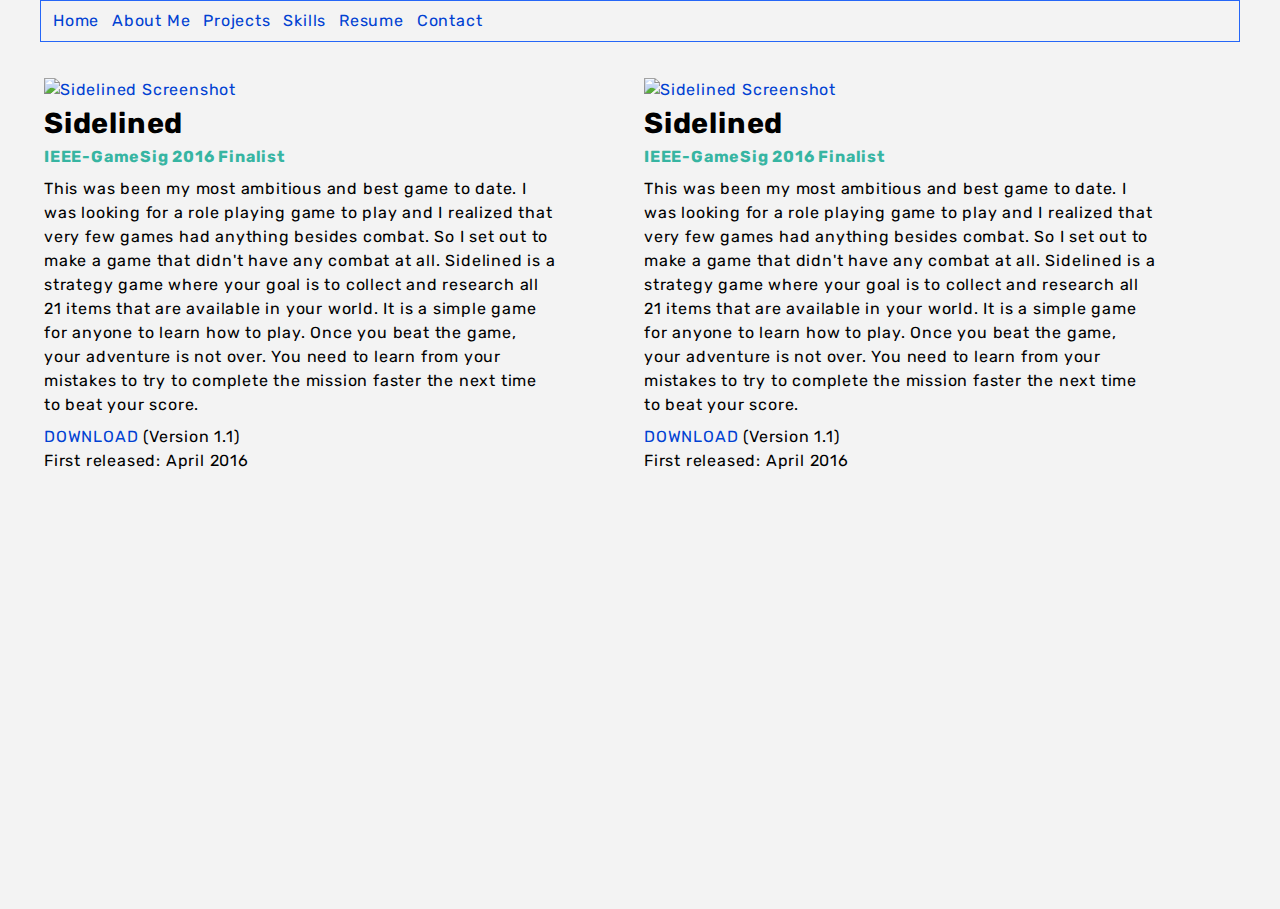
==== projects.html @ af9f98ec "added placeholder links on navbar and added projects page" ====
<!doctype html>
<html lang="en">
<head>
	<meta charset="UTF-8">
	<meta name="viewport" content="width=device-width, initial-scale=1">

	<title>Dustin Myers | Portfolio </title>



	
	
	
	
	

	

	<link rel="stylesheet" href="/css/main.css" type="text/css">
	<noscript>
		<style>
			.navbar-expand {
				display: none !important;
			}

			nav>.nav-list {
				height: auto !important;
				display: block !important;
			}
		</style>
	</noscript>
</head>
<body>
	<div class="container">
		
			<div class=></div>
		
		<nav>
			<button class="navbar-expand">Navigation <span class="navbar-expand-arrow">▼</span></button>
			<ul class="nav-list">
				<li class="nav-item"><a href="/">Home</a></li>
				<li class="nav-item"><a href="/about-me.html">About Me</a></li>
				<li class="nav-item"><a href="/projects.html">Projects</a></li>
				<li class="nav-item"><a href="/skills.html">Skills</a></li>
				<li class="nav-item"><a href="/resume.html">Resume</a></li>
				<li class="nav-item"><a href="/contact.html">Contact</a></li>
				
			</ul>
		</nav>
		
		<div class="row row-left">
			<div class="item-half" id="sidelined">
				<div class="item-contents">
					<a href="#">
						<img src="#" class="img-fluid game-image hover-zoom" alt="Sidelined Screenshot">
					</a>
					<div class="item-body-text">
						<h2 class="project-title">Sidelined</h2>
						<h6 class="award-line">IEEE-GameSig 2016 Finalist</h6>
						<p>
							This was been my most ambitious and best game to date. I was looking for a role playing game to play and I realized that very few games had anything besides combat. So I set out to make a game that didn't have any combat at all. Sidelined is a strategy game where your goal is to collect and research all 21 items that are available in your world. It is a simple game for anyone to learn how to play. Once you beat the game, your adventure is not over. You need to learn from your mistakes to try to complete the mission faster the next time to beat your score.
						</p>
						<p>
							<a href="/downloads/Sidelined%20Installer.exe">DOWNLOAD</a> (Version 1.1)
							<br>First released: April 2016
						</p>
					</div>
				</div>
			</div>

			
				<div class="item-half" id="sidelined">
					<div class="item-contents">
						<a href="#">
							<img src="#" class="img-fluid game-image hover-zoom" alt="Sidelined Screenshot">
						</a>
						<div class="item-body-text">
							<h2 class="project-title">Sidelined</h2>
							<h6 class="award-line">IEEE-GameSig 2016 Finalist</h6>
							<p>
								This was been my most ambitious and best game to date. I was looking for a role playing game to play and I realized that very few games had anything besides combat. So I set out to make a game that didn't have any combat at all. Sidelined is a strategy game where your goal is to collect and research all 21 items that are available in your world. It is a simple game for anyone to learn how to play. Once you beat the game, your adventure is not over. You need to learn from your mistakes to try to complete the mission faster the next time to beat your score.
							</p>
							<p>
								<a href="/downloads/Sidelined%20Installer.exe">DOWNLOAD</a> (Version 1.1)
								<br>First released: April 2016
							</p>
						</div>
					</div>
				</div>

			
		
		
	</div>
	<script src="/js/main.js"></script>
</body>
</html>
---- css/main.css ----
@import url("https://fonts.googleapis.com/css?family=Varela+Round|Rubik");

/* Core HTML */
html {
	min-height: 101%;
}

body {
	margin: 0;
	padding: 0 0.5rem;
	font-family: "Rubik", sans-serif;
	font-size: 16px;
	letter-spacing: 0.05em;
	line-height: 1.5;
	background-color: #f3f3f3;
	text-align: left;
}

* {
	box-sizing: border-box;
	font-family: inherit;
	letter-spacing: inherit;
	line-height: inherit;
	font-size: inherit;
}

table {
	border: 0;
	border-collapse: collapse;
}

td {
	vertical-align: top;
}

th,
td {
	text-align: inherit;
}

article,
aside,
dialog,
figcaption,
figure,
footer,
header,
hgroup,
main,
nav,
section {
	display: block;
}

pre,
code {
	font-family: "Courier New", Courier, monospace;
}

hr {
	border-style: solid;
	border-width: 0.25rem;
	border-color: #135cff;
	border-top: 1px solid #135cff;
	margin-bottom: 0.25rem;
	height: 0;
}

input[type="button"],
input[type="submit"] {
	cursor: pointer;
}

button, .button {
	background: #e4e4e4;
	border: 1px solid #aaaaaa;
	border-radius: 0.5rem;
	padding: 0.5rem;
	cursor: pointer;
}

textarea {
	overflow: auto;
	resize: vertical;
}

a {
	text-decoration: none;
	cursor: pointer;
	color: #0041d2;
	background-color: transparent;
}

a:not(.plain):hover {
	text-decoration: underline;
}

h1,
h2,
h3,
h4,
h5,
h6,
p {
	margin-top: 0;
	margin-bottom: 0.5rem;
}

h1 {
	font-size: 2rem;
}

h2 {
	font-size: 1.8rem;
}

h3 {
	font-size: 1.6rem;
}

h4 {
	font-size: 1.4rem;
}

h5 {
	font-size: 1.2rem;
}

h6 {
	font-size: 1rem;
}

/* Core Container */

.container {
	max-width: 1200px;
	margin: auto;
}

.row {
	display: flex;
	justify-content: space-evenly;
	align-content: center;
	flex-wrap: wrap;
}

.row-nowrap {
	flex-wrap: nowrap;
}

.row-left {
	justify-content: start;
}

.row .item-contents {
	padding: 0.25rem;
}

.row > .item-half .item-body-text {
	padding-right: 5em;
}

.row > .item-third .item-body-text,
.row > .item-third-1 .item-body-text,
.row > .item-third-2 .item-body-text {
	padding-right: 3em;
}

.row > .item-quarter .item-body-text,
.row > .item-quarter-1 .item-body-text,
.row > .item-quarter-2 .item-body-text,
.row > .item-quarter-3 .item-body-text {
	padding-right: 2em;
}

.row > .item-quarter,
.row > .item-quarter-1 {
	flex-basis: 25%;
}

.row > .item-quarter-2 {
	flex-basis: 50%;
}

.row > .item-quarter-3 {
	flex-basis: 75%;
}

.row > .item-third,
.row > .item-third-1 {
	flex-basis: 33.33%;
}

.row > .item-third-2 {
	flex-basis: 66.66%;
}

.row > .item-half {
	flex-basis: 50%;
}

.row > .item-full {
	flex-basis: 100%;
}

@media screen and (max-width: 900px) {
	.row > .item-quarter:not(.item-fixed),
	.row > .item-quarter-1:not(.item-fixed) {
		flex-basis: 50%;
	}

	.row > .item-quarter-2:not(.item-fixed),
	.row > .item-quarter-3:not(.item-fixed) {
		flex-basis: 100%;
	}

	.row > .item-quarter .item-body-text,
	.row > .item-quarter-1 .item-body-text,
	.row > .item-quarter-2 .item-body-text,
	.row > .item-quarter-3 .item-body-text {
		padding-right: 3em;
	}
}

@media screen and (max-width: 800px) {
	.row > .item-third:not(.item-fixed),
	.row > .item-third-1:not(.item-fixed),
	.row > .item-third-2:not(.item-fixed) {
		flex-basis: 100%;
	}

	.row > .item-third .item-body-text,
	.row > .item-third-1 .item-body-text,
	.row > .item-third-2 .item-body-text {
		padding-right: 2em;
	}
}

@media screen and (max-width: 600px) {
	.row > .item-half:not(.item-fixed),
	.row > .item-quarter:not(.item-fixed),
	.row > .item-quarter-1:not(.item-fixed),
	.row > .item-quarter-2:not(.item-fixed),
	.row > .item-quarter-3:not(.item-fixed) {
		flex-basis: 100%;
	}

	.row > .item-half .item-body-text,
	.row > .item-quarter .item-body-text,
	.row > .item-quarter-1 .item-body-text,
	.row > .item-quarter-2 .item-body-text,
	.row > .item-quarter-3 .item-body-text {
		padding-right: 2em;
	}
}

.row > .item-max-quarter,
.row > .item-max-quarter-1 {
	max-width: 300px;
	margin: auto;
}

.row > .item-max-quarter-2,
.row > .item-max-half {
	max-width: 600px;
	margin: auto;
}

.row > .item-max-quarter-3 {
	max-width: 900px;
	margin: auto;
}

.row > .item-max-third,
.row > .item-max-third-1 {
	max-width: 400px;
	margin: auto;
}

.row > .item-max-third-2 {
	max-width: 800px;
	margin: auto;
}

/* General Alignment */

.vertical-align {
	display: flex;
	align-items: center;
}

.text-center {
	text-align: center;
}

.text-right {
	text-align: right;
}

.center {
	margin: auto;
	display: block;
}

.compact {
	margin: 0;
}

/* Brand */

.brand-font {
	font-family: "Varela Round", sans-serif;
}

.brand-color {
	color: #135cff;
	border-color: #135cff;
}

.banner {
	color: #000000;
	padding: 0.5em;
	text-align: center;
	letter-spacing: 0.1em;
	font-size: 2.5rem;
	font-weight: bold;
	font-family: "Varela Round", sans-serif;
	line-height: 1;
	background: linear-gradient(90deg, #e8ffff, #60ceba, #e8ffff);
	border: 1px solid transparent;
	box-sizing: border-box;
}

.banner:hover {
	border: 1px solid black;
	color: #135cff;
}

.banner:hover .brand-color {
	color: #000000;
}

/* Image Styling */

.img-thumbnail {
	border: 0px;
	box-shadow: 0px 0px 0px;
	border-radius: 0px;
	transition: none;
	padding: 0px;
}

.img-fluid {
	max-width: 100%;
	height: auto;
}

.hover-zoom {
	transition: all 0.25s ease-in-out;
	-webkit-transform: translate(0px, 0px);
	transform: translate(0px, 0px);
	box-shadow: 0px 0px 0px 0px black;
}

.hover-zoom:hover {
	transition: all 0.25s ease-in-out;
	-webkit-transform: translate(-7px, -7px);
	transform: translate(-7px, -7px);
	box-shadow: 4px 4px 20px 0px black;
}

.game-image {
	max-height: 250px;
}

/* Text Class Styling */

.project-title {
	margin: 0;
}

.award-line {
	color: #37b5a2;
	font-weight: bold;
}

.item-border {
	box-shadow: inset 0px 0px 10px 0px rgba(37, 102, 247, 0.871);
	border-radius: 1.25rem;
}

.item-border > .item-contents {
	padding: 1em;
}

.text-cell-title {
	font-weight: bold;
}

/* Navigation Bar */

nav {
	position: -webkit-sticky;
	position: sticky;
	top: 0;
	z-index: 99999;
	border: 1px solid #2566f7;
	background: #f3f3f3;
	margin-bottom: 2em;
}

nav > .nav-list {
	margin: 0.5em;
	padding: 0;
}

nav > .nav-list > .nav-item {
	display: inline-block;
	padding-left: 0.25rem;
	padding-right: 0.25rem;
	font-weight: bold;
}

nav > .nav-list > .nav-item > a {
	font-weight: normal;
}

nav > .navbar-expand {
	margin: 0.25rem auto;
	display: none;
}

@media screen and (max-width: 600px) {
	nav > .navbar-expand {
		display: block;
	}

	nav > .nav-list {
		display: none;
		height: 0px;
		overflow: hidden;
		transition: height 0.5s ease-in;
	}

	nav > .nav-list > .nav-item {
		display: block;
		line-height: 1.75;
		text-align: center;
	}
}

@media screen and (min-width: 601px) {
	nav > .nav-list {
		height: auto !important;
		display: block !important;
	}
}

/* Footer */

footer {
	font-size: 0.75rem;
	margin-bottom: 4rem;
}

/* Misc */

.twitter-icon {
	width: 35px;
	padding: 5px;
	vertical-align: middle;
}

/* Spinner */

.spinner {
	display: block;
	margin: auto;
	border-radius: 50%;
	width: 5rem;
	height: 5rem;
	background: none;
	border-right: 0.5rem solid lightgrey;
	border-left: 0.5rem solid lightgray;
	border-top: 0.5rem solid #135cff;
	border-bottom: 0.5rem solid lightgray;
	-webkit-animation: spin 1s infinite ease-in-out alternate;
	animation: spin 1s infinite ease-in-out alternate;
}

@-webkit-keyframes spin {
	0% {
		-webkit-transform: rotate(0deg);
		transform: rotate(0deg);
	}
	100% {
		-webkit-transform: rotate(360deg);
		transform: rotate(360deg);
	}
}

@keyframes spin {
	0% {
		-webkit-transform: rotate(0deg);
		transform: rotate(0deg);
	}
	100% {
		-webkit-transform: rotate(360deg);
		transform: rotate(360deg);
	}
}
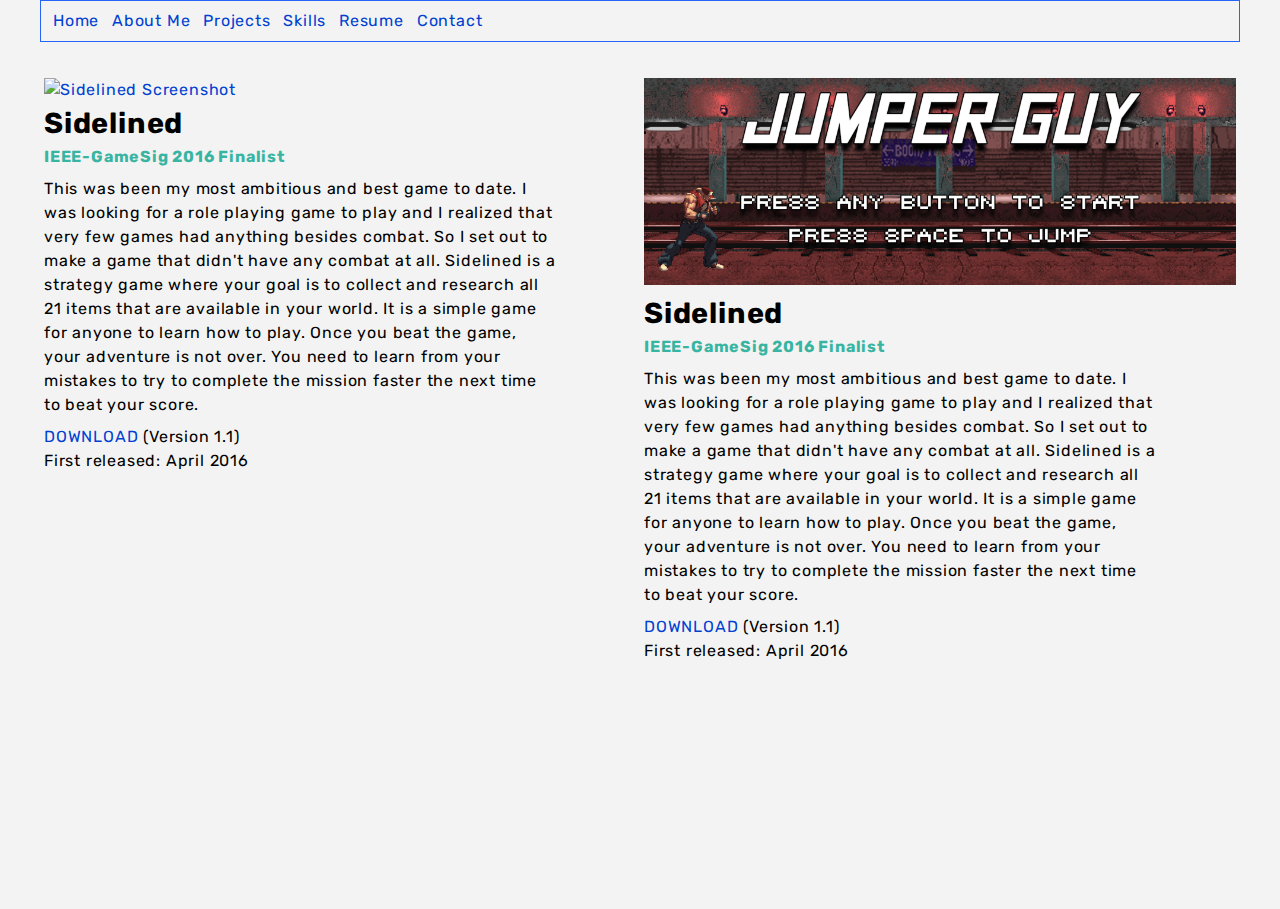
==== commit 4df5f635: "adding project images" ====
--- a/projects.html
+++ b/projects.html
@@ -72,7 +72,7 @@
 				<div class="item-half" id="sidelined">
 					<div class="item-contents">
 						<a href="#">
-							<img src="#" class="img-fluid game-image hover-zoom" alt="Sidelined Screenshot">
+							<img src="images/Screen Shot 2020-03-20 at 9.15.04 AM.png" class="img-fluid game-image hover-zoom" alt="Sidelined Screenshot">
 						</a>
 						<div class="item-body-text">
 							<h2 class="project-title">Sidelined</h2>
